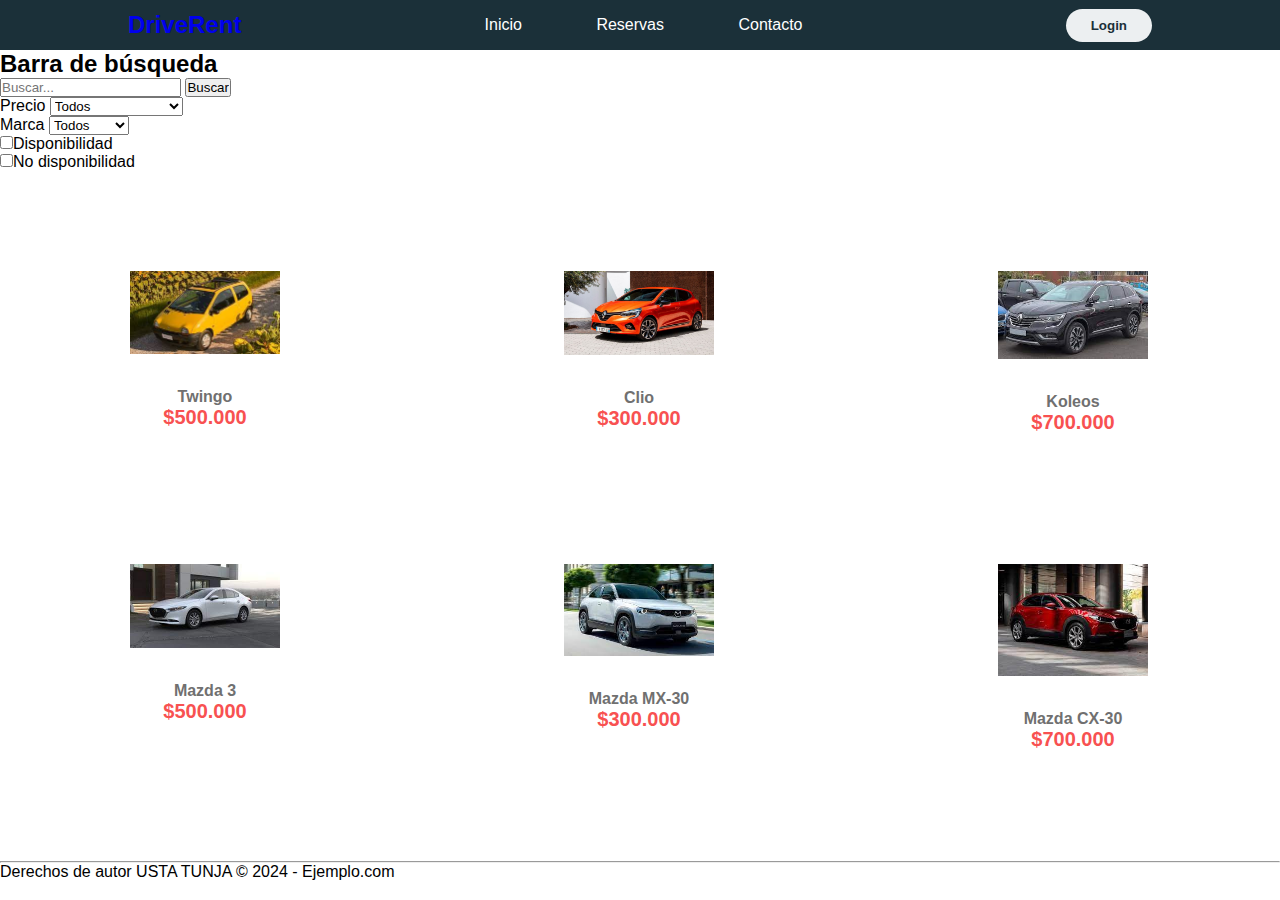
==== busqueda_vehiculos.html @ b7646c80 "Todos los archivos hasta los estilos del inicio" ====
<!DOCTYPE html>
<html lang="es">


<head>
    <meta charset="UTF-8">
    <meta name="viewport" content="width=device-width, initial-scale=1.0">
    <title>Búsqueda de vehículos</title>
    <link rel="stylesheet" href="/assets/estilos.css">
</head>

<body>
    <header class="header">
        <h2><a href="#" class="Logo">DriveRent</a></h2>

        <nav>


            <a href="index.html">Inicio</a>
            <a href="reserva_vehiculos.html">Reservas</a>
            <a href="contacto.html">Contacto</a>

        </nav>

        <a href="registro_login.html" class="btn"><button>Login</button></a>

    </header>
    <main>
        <section>

            <h2>Barra de búsqueda</h2>
            <form>
                <!-- Campo de búsqueda -->
                <input type="text" placeholder="Buscar...">
                <!-- Botón de búsqueda -->
                <input type="submit" value="Buscar">
            </form>




            <div id="resultado" class="resultado">
                <div class="album">
                    <label class="pb-2">Precio</label>
                    <select name="precio" id="precio" class="from-control">
                        <option value="Todos">Todos</option>
                        <option value="ASC">De menor a mayor</option>
                        <option value="DESC">De mayor a menor</option>
                    </select>
                </div>
            </div>

            <div class="album">
                <labe class="pb-2">Marca</labe>
                <select name="marca" id="marca" class="from-control">
                    <option value="Todos">Todos</option>
                    <option value="Marca1">Renault</option>
                    <option value="Marca2">Chevrolet</option>
                    <option value="Marca3">Mazda</option>
                </select>
            </div>

            <input type="checkbox" name="Disponibilidad">Disponibilidad<br>
            <input type="checkbox" name="No disponibilidad">No disponibilidad <br>



            <section class="contenido">



                <div id="mostrador" class="mostrador">
                    <div class="fila">
                        <div class="item" onclick="cargar(this)">
                            <div class="contenedor-foto">
                                <img src="imagenes/descarga.jpeg" alt="">
                                <p class="descripcion">Twingo</p>
                                <span class="precio">$500.000</span>
                            </div>
                        </div>

                        <div class="item" onclick="cargar(this)">
                            <div class="contenedor-foto">
                                <img src="imagenes/Clio.jpg" alt="">
                                <p class="descripcion">Clio</p>
                                <span class="precio">$300.000</span>
                            </div>
                        </div>

                        <div class="item" onclick="cargar(this)">
                            <div class="contenedor-foto">
                                <img src="imagenes/Koleos.jpeg" alt="">
                                <p class="descripcion">Koleos</p>
                                <span class="precio">$700.000</span>
                            </div>

                        </div>
                    </div>
                    <div class="fila">
                        <div class="item" onclick="cargar(this)">
                            <div class="contenedor-foto">
                                <img src="imagenes/Mazda3.jpeg" alt="">
                                <p class="descripcion">Mazda 3</p>
                                <span class="precio">$500.000</span>
                            </div>
                        </div>

                        <div class="item" onclick="cargar(this)">
                            <div class="contenedor-foto">
                                <img src="imagenes/Mazda MX-30.jpeg" alt="">
                                <p class="descripcion">Mazda MX-30</p>
                                <span class="precio">$300.000</span>
                            </div>
                        </div>

                        <div class="item" onclick="cargar(this)">
                            <div class="contenedor-foto">
                                <img src="imagenes/Mazda CX-30.jpeg" alt="">
                                <p class="descripcion">Mazda CX-30</p>
                                <span class="precio">$700.000</span>
                            </div>

                        </div>
                    </div>

                </div>

                <!-- Contenedor de item seleccionado -->
                <div class="seleccion" id="seleccion">
                    <div class="cerrar" onclick="cerrar()">
                        &#x2715
                    </div>
                    <div class="info">
                        <img src="imagenes/descarga.jpeg" alt="" id="img">
                        <h2 id="modelo">Twingo</h2>
                        <p id="descripcion">Descripción vehiculo 1</p>
                        <span class="precio" id="precio1">$ 500.000</span>

                        <div class="fila">
                            <div class="size">
                                <label for="">Color</label>
                                <select name="" id="">
                                    <option value="">Blanco</option>
                                    <option value="">Negro</option>
                                    <option value="">Rojo</option>
                                    <option value="">Gris</option>
                                </select>
                            </div>

                            <button>Reservar</button>
                        </div>


                    </div>
                </div>

            </section>
        </section>
    </main>

    <hr>

    <footer>
        <p>Derechos de autor USTA TUNJA &copy; 2024 - Ejemplo.com</p>
    </footer>
    <script src="/assets/js/script.js"></script>
</body>

</html>
---- assets/estilos.css ----
* {
    margin: 0;
    padding: 0;
    box-sizing: border-box;
    font-family: 'Roboto', sans-serif;
    text-decoration: none;
}

.contenido {

    max-width: 1100px;
    width: 100%;
    margin: 40px auto;
    display: flex;

}

.mostrador {
    width: 100%;
    transition: .5s ease;
}

.mostrador .fila {

    display: flex;
    justify-content: space-between;
    margin-bottom: 40px;

}

.mostrador .fila .item {
    max-width: 210px;
    padding: 30px;
    height: 250;
    text-align: center;
    margin: 0 10px;
    cursor: pointer;
    border-radius: 5px;
    transition: .3s;

}

.mostrador .fila .item:hover {

    background-color: #e6e6ee;


}

.mostrador .fila .item img {

    width: 100%;
    margin: 30px 0;

}

.mostrador .fila .item .descripcion {

    color: #707070;
    font-weight: bold;
}

.mostrador .fila .item .precio {
    color: #f85151;
    font-weight: bold;
    font-size: 20px;
}

.seleccion {
    transition: .5s ease;
    opacity: 0;
    width: 0%;
    border: 1px solid #ccc;
    position: relative;
    display: flex;
    flex-direction: column;
    justify-content: center;
    overflow: hidden;
}

.cerrar {

    position: absolute;
    right: 20px;
    top: 20px;
    cursor: pointer;

}

.info {

    padding: 20px;
}

.info img {

    display: block;
    margin: 30px;
    width: 80%;
}


.info h2 {

    color: #707070;
    margin-bottom: 10px;
}

.info p {

    font-size: 14px;
    color: #707070;
    margin-bottom: 10px;

}

.info .precio {

    font-size: 30px;
    font-weight: bold;
    color: #f95151;
    margin-bottom: 10px;
    display: block;
}

.info .fila {
    display: flex;
    align-items: flex-end;
}

.info .fila label {

    display: block;
    margin-bottom: 10px;
}

.info.fila select {
    width: 100px;
    font-size: 18px;
    padding: 6px;
    margin-right: 30px;
}

.info.fila button {
    height: 40px;
    border: none;
    padding: 0 10px;
    color: #fff;
    background-color: #f85151;
}

/* Login/Register */

body#login {

    /* background-image: url(../imagenes_login/fondo.jpg); */
    background-size: cover;
    background-repeat: no-repeat;
    background-position: center;
    background-attachment: fixed;

}

main#pag_login {

    width: 100%;
    padding: 20px;
    margin: auto;
    margin-top: 100px;

}

.contenedor__todo {
    width: 100%;
    max-width: 800px;
    margin: auto;
    position: relative;
}

.caja__trasera {
    width: 100%;
    padding: 10px 20px;
    display: flex;
    justify-content: center;
    -webkit-backdrop-filter: blur(10px);
    backdrop-filter: blur(10px);
    background-color: rgba(241, 9, 9, 0.877);

}


.caja__trasera div {
    margin: 100px 40px;
    color: white;
    transition: all 500ms;
}


.caja__trasera div p,
.caja__trasera button {
    margin-top: 30px;
}


.caja__trasera div h3 {
    font-weight: 400;
    font-size: 26px;
}

.caja__trasera div p {
    font-size: 16px;
    font-weight: 300;
}


.caja__trasera button {
    padding: 10px 40px;
    border: 2px solid #fff;
    font-size: 14px;
    background: transparent;
    font-weight: 600;
    cursor: pointer;
    color: white;
    outline: none;
    transition: all 300ms;
}

.caja__trasera button:hover {
    background: #fff;
    color: #ff0a00;
}

/* formularios login */



.contenedor__login-register {
    display: flex;
    align-items: center;
    width: 100%;
    max-width: 380px;
    position: relative;
    top: -185px;
    left: 10px;

    /*La transicion va despues del codigo JS*/
    transition: left 500ms cubic-bezier(0.175, 0.885, 0.320, 1.275);
}

.contenedor__login-register form {
    width: 100%;
    padding: 80px 20px;
    background: rgb(27, 48, 57);
    position: absolute;
    border-radius: 20px;

}


.contenedor__login-register form h2 {
    font-size: 30px;
    text-align: center;
    margin-bottom: 20px;
    color: #ffffff;
}

.contenedor__login-register form input {
    width: 100%;
    margin-top: 20px;
    padding: 10px;
    border: none;
    background: #f2f2f2;
    font-size: 16px;
    outline: none;
}

.contenedor__login-register form button {

    padding: 10px 40px;
    margin-top: 40px;
    border: none;
    font-size: 14px;
    background: #e22d2d;
    font-weight: 600;
    color: white;
    cursor: pointer;
    outline: none;

}

.formulario__login {
    opacity: 1;
    display: block;
}

.formulario__login {
    display: none;
}

/* trabajando en el responsive desing */

@media screen and (max-width: 850px) {

    main#login_formularios {
        margin-top: 50px;
    }

    .caja__trasera {
        max-width: 350px;
        height: 300px;
        flex-direction: column;
        margin: auto;
    }

    .caja__trasera div {
        margin: 0px;
        position: absolute;
    }


    /*Formularios*/

    .contenedor__login-register {
        top: -10px;
        left: -5px;
        margin: auto;
    }

    .contenedor__login-register form {
        position: relative;
    }
}

/*Contacto*/

body#contacto_2 {

    /* background-image: url(../imagenes_login/fondo.jpg); */
    background-size: cover;
    background-repeat: no-repeat;
    background-position: center;
    background-attachment: fixed;

}

/* .contenedor__contacto .form__contacto {
    font-weight: normal;
    font-family: sans-serif;
} */

.contenedor__contacto .form__contacto {
    background: #ccc;
    width: 100%;
    max-width: 700px;
    margin: auto;
    padding: 5px 35px;
    margin-top: 35px;
    padding-bottom: 30px;
    border-radius: 3px;
}

.contenedor__contacto .form__contacto div {
    background: #ccc;
    width: 100%;
    max-width: 700px;
    margin: auto;
    padding: 5px 5px;
    margin-top: 10px;
    padding-bottom: 10px;
    border-radius: 3px;
}

.contenedor__contacto .form__contacto .form-label {
    display: block;
    font-size: 25px;
    text-align: left;
    margin-bottom: 20px;
    color: #ff0a00;
    padding: 14px 0px;

}

.contenedor__contacto .form__contacto .form-textarea {
    background-color: #e6e6ee;
    border: none;
    outline: none;
    border-bottom: 2px solid #ff0a00;
    width: 100%;
    padding: 12px;
    margin-bottom: 20px;
    border-radius: 2px;
    font-size: 14px;
    color: #fff;
    font-family: 'Roboto', sans-serif;
}

.contenedor__contacto .form__contacto .form-input {
    background-color: #e6e6ee;
    border: none;
    outline: none;
    border-bottom: 2px solid #ff0a00;
    width: 100%;
    padding: 12px;
    margin-bottom: 20px;
    border-radius: 2px;
    font-size: 14px;
    color: #fff;
    font-family: 'Roboto', sans-serif;
}

.contenedor__contacto .form__contacto .form-textarea {
    resize: vertical;
    max-height: 150px;
    min-height: 50px;
}

.contenedor__contacto .form__contacto .btn_sumbit_contacto {

    padding: 10px 40px;
    border: 2px solid #ff0a00;
    font-size: 14px;
    background: transparent;
    font-weight: 600;
    cursor: pointer;
    color: #ff0a00;
    outline: none;
    transition: all 300ms;

}

.contenedor__contacto .form__contacto .btn_sumbit_contacto:hover {
    background: #ff0a00;
    color: #fff;
}

/* Nav-var */

body {
    background-color: #FFFFFF;
}

.header {

    z-index: 10;
    width: 100%;
    display: flex;
    justify-content: space-between;
    align-items: center;
    background-color: #1b3039;
    align-items: center;
    height: 50px;
    padding: 5px 10%;
}

nav a {
    display: inline-block;
    text-decoration: none;
    color: #fff;
    margin: 0 20px;
    padding: 5px 15px;
    border-radius: 30px;

    transition: all 0.3s ease 0s;

}

nav a:hover {
    background-color: #fff;
    color: #000;
    transform: scale(1.1);
}



.header .btn button {
    margin-left: 20px;
    font-weight: 700;
    color: #1b3039;
    padding: 9px 25px;
    background: #eceff1;
    border: none;
    border-radius: 50px;
    cursor: pointer;
    transition: all 0.3s ease 0s;
}

.header .btn button:hover {
    background-color: #e2f1f8;
    color: #f95151;
    transform: scale(1.1);
}

/* Video Vg */

section#cajaVg {
    display: flex;
    flex-direction: column;
    align-items: center;
    padding: 110px 100px;

}

@media (max-width: 1000px) {
    section {
        padding: 100px 50px;
    }
}

@media (max-width: 600px) {
    section {
        padding: 125px 30px;
    }
}

@media (max-width: 700px) {
    .header {
        flex-direction: column;
    }

}

.cajaVg {

    position: relative;
    justify-content: center;
    min-height: 100vh;
    color: #fff;
    text-align: center;
}

.cajaVg video {
    position: absolute;
    left: 0;
    top: 0;
    width: 100%;
    height: 100%;
    object-fit: cover;
    z-index: -1;

}

.cajaVg h1 {
    margin-bottom: 15px;
    font-size: 65px;
    text-transform: uppercase;
    text-shadow: 0 2px 2px rgba(0, 0, 0, 0.5);
}

.cajaVg h3 {
    margin-bottom: 40px;
    font-size: 25px;
}

.cajaVg .section a.CajaBtn {

    padding: 15px 35px;
    background-color: transparent;
    border-radius: 50px;
    color: #fff;
    text-transform: uppercase;
    border: 4px solid #fff;
    transition: all .5s;
}
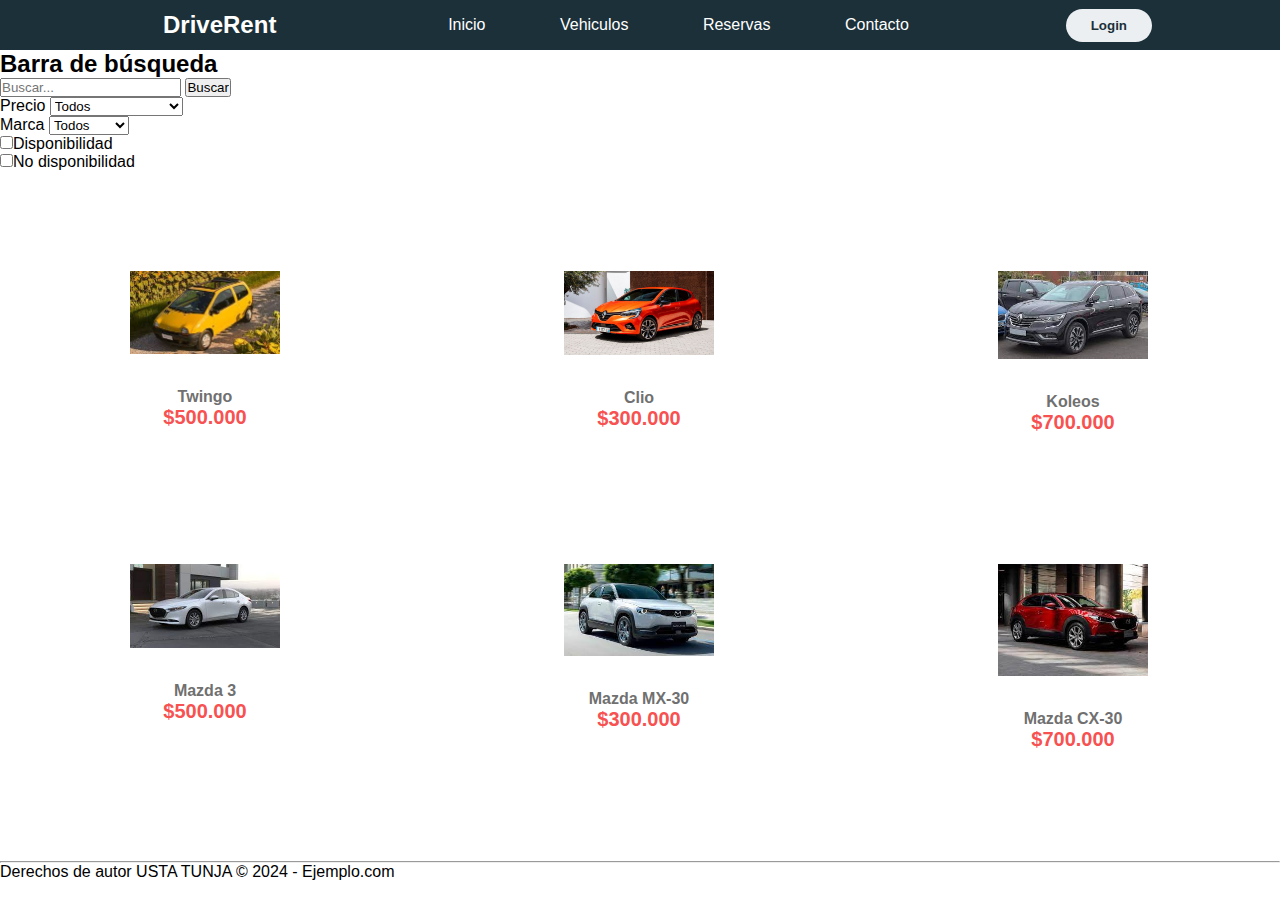
==== commit 7bca5343: "Cambios en la reserva de vehiculos" ====
--- a/busqueda_vehiculos.html
+++ b/busqueda_vehiculos.html
@@ -17,6 +17,7 @@
 
 
             <a href="index.html">Inicio</a>
+            <a href="busqueda_vehiculos.html">Vehiculos</a>
             <a href="reserva_vehiculos.html">Reservas</a>
             <a href="contacto.html">Contacto</a>
 
--- a/assets/estilos.css
+++ b/assets/estilos.css
@@ -470,7 +470,17 @@
     transform: scale(1.1);
 }
 
-
+h2 a {
+
+    display: inline-block;
+    text-decoration: none;
+    color: #fff;
+    margin: 0 20px;
+    padding: 5px 15px;
+    border-radius: 30px;
+    transition: all 0.3s ease 0s;
+
+}
 
 .header .btn button {
     margin-left: 20px;
@@ -551,7 +561,7 @@
     font-size: 25px;
 }
 
-.cajaVg .section a.CajaBtn {
+section a.CajaBtn {
 
     padding: 15px 35px;
     background-color: transparent;
@@ -560,4 +570,42 @@
     text-transform: uppercase;
     border: 4px solid #fff;
     transition: all .5s;
+}
+
+/* estilos reservas */
+
+.contenido .btn_reserva {
+    padding: 10px 20px;
+    border: 2px solid #ff0a00;
+    font-size: 14px;
+    background: transparent;
+    font-weight: 600;
+    cursor: pointer;
+    color: #ff0a00;
+    outline: none;
+    transition: all 300ms;
+}
+
+.contenido .btn_reserva {
+    background: #ff0a00;
+    color: #fff;
+}
+
+.titulo_estado_reserva {
+    padding: 10px 20px;
+    border: 2px solid #ff0a00;
+    font-size: 14px;
+    background: transparent;
+    font-weight: 600;
+    cursor: pointer;
+    color: #ff0a00;
+    outline: none;
+    transition: all 300ms;
+
+}
+
+.titulo_estado_reserva {
+    background: #ff0a00;
+    color: #fff;
+
 }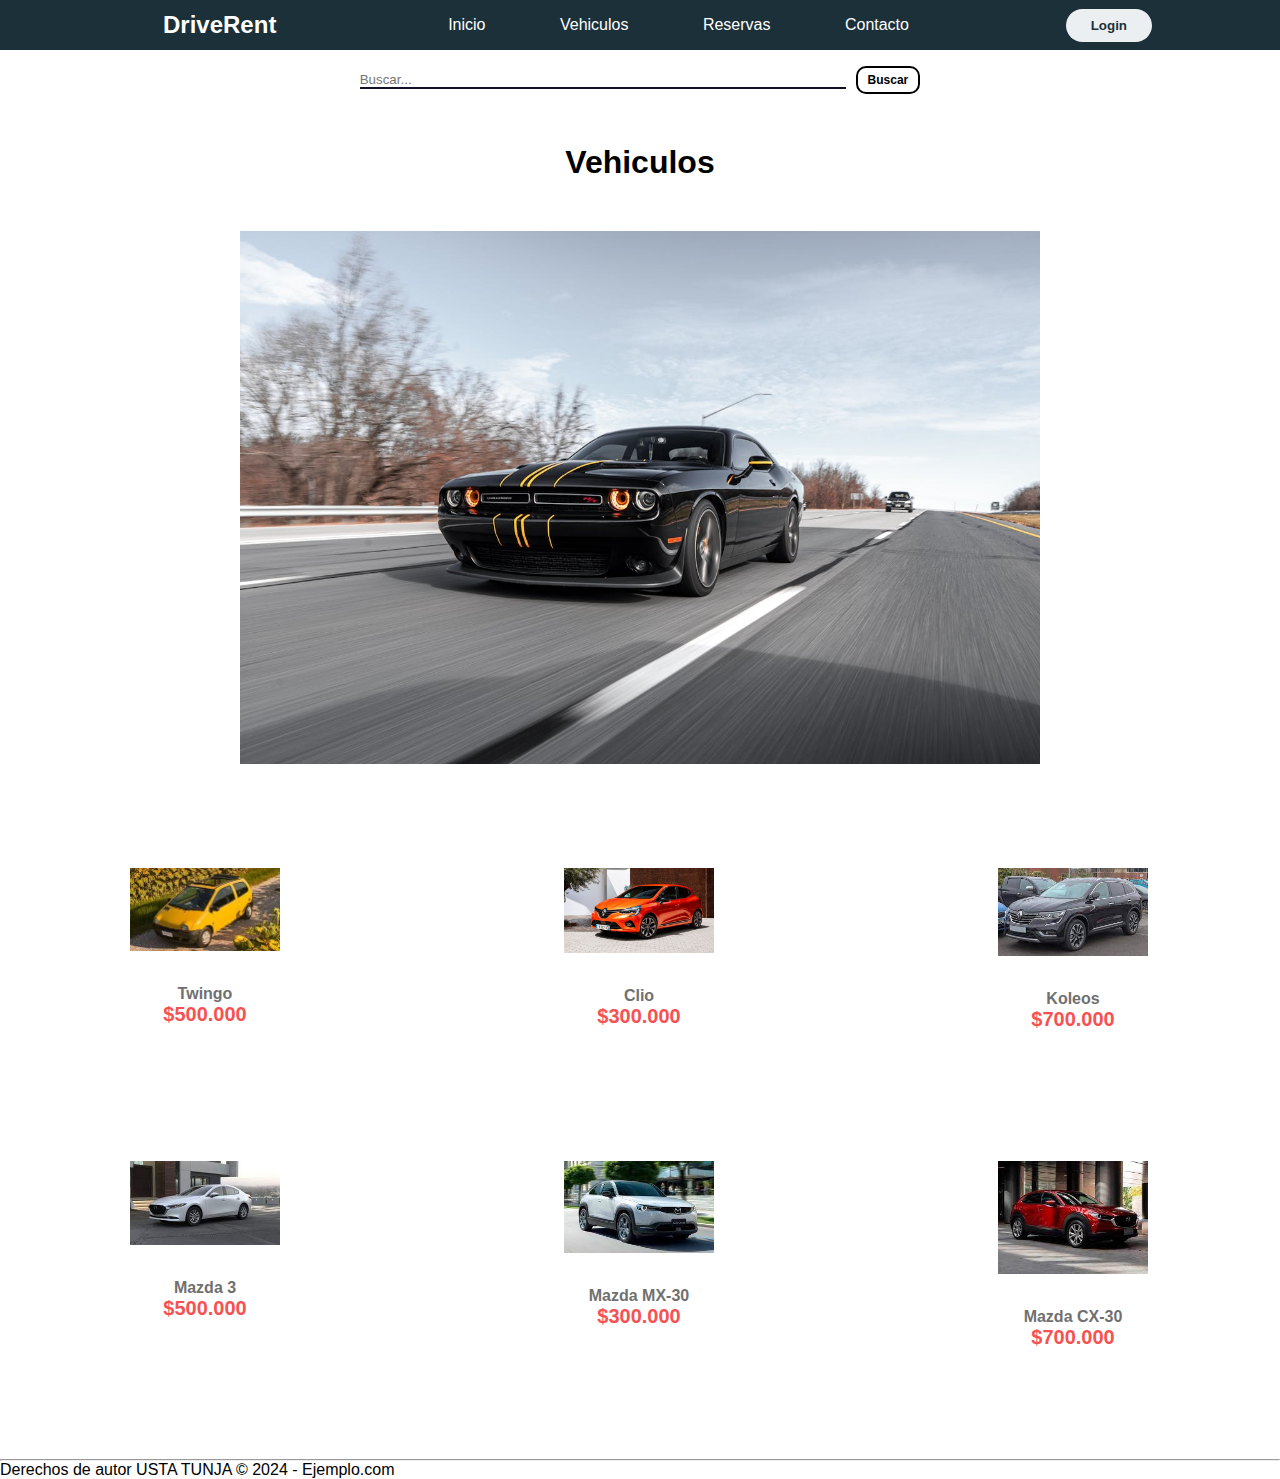
==== commit d0d98eb8: "Estilos de barra de tareas y slider" ====
--- a/busqueda_vehiculos.html
+++ b/busqueda_vehiculos.html
@@ -26,20 +26,20 @@
         <a href="registro_login.html" class="btn"><button>Login</button></a>
 
     </header>
+
     <main>
+
+        <div class="contenedor-busqueda">
+            <div id="barra-busqueda">
+                <input type="search" id="buscar-input" placeholder="Buscar...">
+                <button id="buscarBtn">Buscar</button>
+            </div>
+        </div>
+
         <section>
 
-            <h2>Barra de búsqueda</h2>
-            <form>
-                <!-- Campo de búsqueda -->
-                <input type="text" placeholder="Buscar...">
-                <!-- Botón de búsqueda -->
-                <input type="submit" value="Buscar">
-            </form>
 
-
-
-
+            <!-- 
             <div id="resultado" class="resultado">
                 <div class="album">
                     <label class="pb-2">Precio</label>
@@ -63,6 +63,22 @@
 
             <input type="checkbox" name="Disponibilidad">Disponibilidad<br>
             <input type="checkbox" name="No disponibilidad">No disponibilidad <br>
+
+ -->
+            <section class="slider">
+
+                <h2>Vehiculos</h2>
+
+                <div class="slider-frame">
+                    <ul>
+                        <li><img src="imagenes_slider/slider1.jpg" alt=""></li>
+                        <li><img src="imagenes_slider/slider2.jpg" alt=""></li>
+                        <li><img src="imagenes_slider/slider3.jpg" alt=""></li>
+                        <li><img src="imagenes_slider/slider4.jpg" alt=""></li>
+                    </ul>
+                </div>
+
+            </section>
 
 
 
--- a/assets/estilos.css
+++ b/assets/estilos.css
@@ -4,6 +4,7 @@
     box-sizing: border-box;
     font-family: 'Roboto', sans-serif;
     text-decoration: none;
+
 }
 
 .contenido {
@@ -608,4 +609,121 @@
     background: #ff0a00;
     color: #fff;
 
+}
+
+/* Barra de busqueda */
+
+.contenedor-busqueda {
+    width: 95%;
+    margin: 0 auto;
+
+    position: relative;
+    justify-content: center;
+    text-align: center;
+}
+
+#barra-busqueda {
+    margin: 1em 0;
+}
+
+#barra-busqueda input {
+    outline: none;
+    border: none;
+    background-color: transparent;
+    width: 40%;
+    border-bottom: 2px solid #110f29;
+    padding: 1em 0.3;
+
+}
+
+#barra-busqueda input:focus {
+    border-bottom-color: #ff0a00;
+
+}
+
+#barra-busqueda button {
+    padding: 5px 10px;
+    margin-left: 5px;
+    border: 2px solid #000000;
+    border-radius: 10px;
+    font-size: 12px;
+    background: transparent;
+    font-weight: 600;
+    cursor: pointer;
+    color: rgb(0, 0, 0);
+    outline: none;
+    transition: all 300ms;
+
+}
+
+
+#barra-busqueda button:hover {
+    background: #fff;
+    color: #ff0a00;
+}
+
+/* Slider */
+
+.slider h2 {
+    text-align: center;
+    margin-top: 50px;
+    font-size: 2rem;
+}
+
+.slider-frame {
+    width: 800px;
+    height: auto;
+    margin: 50px auto 0;
+    overflow: hidden;
+}
+
+.slider-frame ul {
+    display: flex;
+    padding: 0;
+    width: 400%;
+
+    animation: slide 20s infinite alternate ease-in-out;
+}
+
+.slider-frame li {
+    width: 100%;
+    list-style: none;
+}
+
+.slider-frame img {
+    width: 100%;
+}
+
+@keyframes slide {
+    0% {
+        margin-left: 0;
+    }
+
+    20% {
+        margin-left: 0;
+    }
+
+    25% {
+        margin-left: -100%;
+    }
+
+    45% {
+        margin-left: -100%;
+    }
+
+    50% {
+        margin-left: -200%;
+    }
+
+    70% {
+        margin-left: -200%;
+    }
+
+    75% {
+        margin-left: -300%;
+    }
+
+    100% {
+        margin-left: -300%;
+    }
 }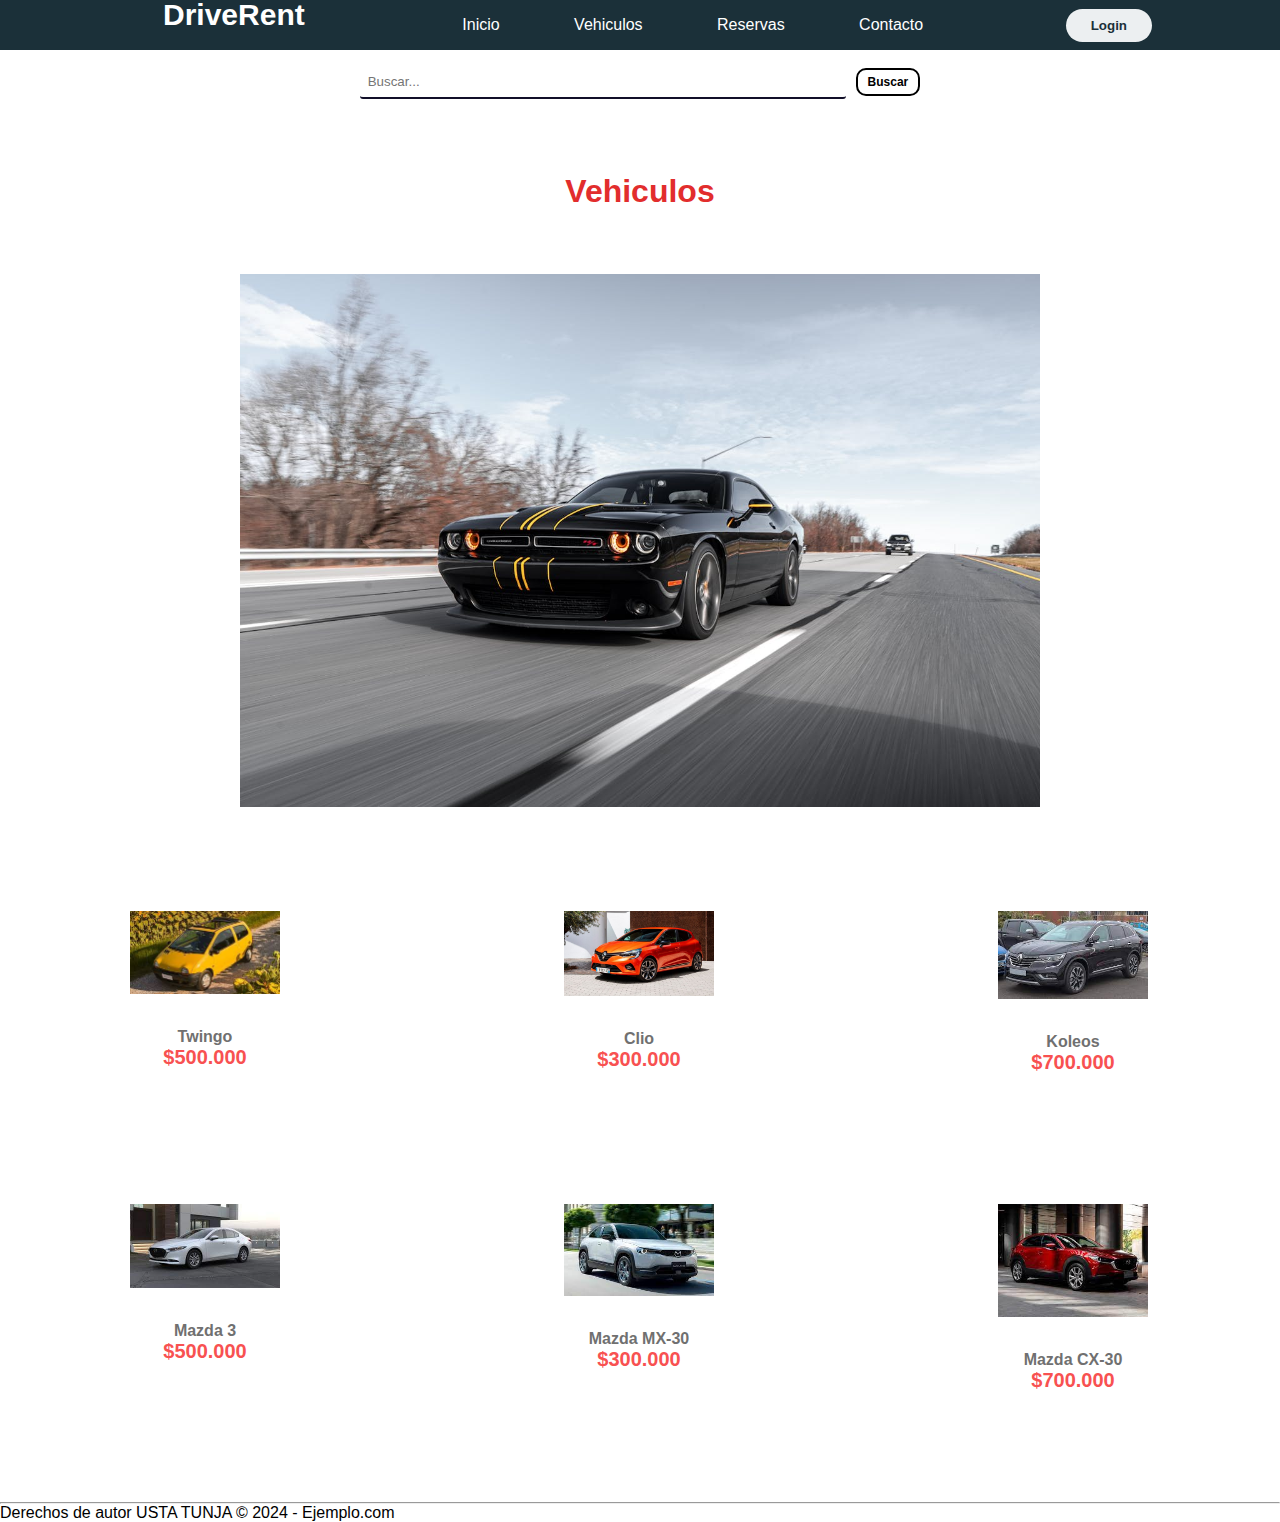
==== commit 844768cc: "varios cambios" ====
--- a/busqueda_vehiculos.html
+++ b/busqueda_vehiculos.html
@@ -164,7 +164,7 @@
                                 </select>
                             </div>
 
-                            <button>Reservar</button>
+                            <a href="fecha_hora.html"><button>Reservar</button></a>
                         </div>
 
 
--- a/assets/estilos.css
+++ b/assets/estilos.css
@@ -179,6 +179,7 @@
 }
 
 .caja__trasera {
+
     width: 100%;
     padding: 10px 20px;
     display: flex;
@@ -294,7 +295,7 @@
     display: block;
 }
 
-.formulario__login {
+.formulario__register {
     display: none;
 }
 
@@ -391,7 +392,7 @@
     margin-bottom: 20px;
     border-radius: 2px;
     font-size: 14px;
-    color: #fff;
+    color: #000;
     font-family: 'Roboto', sans-serif;
 }
 
@@ -405,7 +406,7 @@
     margin-bottom: 20px;
     border-radius: 2px;
     font-size: 14px;
-    color: #fff;
+    color: #000;
     font-family: 'Roboto', sans-serif;
 }
 
@@ -501,6 +502,8 @@
     transform: scale(1.1);
 }
 
+
+
 /* Video Vg */
 
 section#cajaVg {
@@ -573,43 +576,6 @@
     transition: all .5s;
 }
 
-/* estilos reservas */
-
-.contenido .btn_reserva {
-    padding: 10px 20px;
-    border: 2px solid #ff0a00;
-    font-size: 14px;
-    background: transparent;
-    font-weight: 600;
-    cursor: pointer;
-    color: #ff0a00;
-    outline: none;
-    transition: all 300ms;
-}
-
-.contenido .btn_reserva {
-    background: #ff0a00;
-    color: #fff;
-}
-
-.titulo_estado_reserva {
-    padding: 10px 20px;
-    border: 2px solid #ff0a00;
-    font-size: 14px;
-    background: transparent;
-    font-weight: 600;
-    cursor: pointer;
-    color: #ff0a00;
-    outline: none;
-    transition: all 300ms;
-
-}
-
-.titulo_estado_reserva {
-    background: #ff0a00;
-    color: #fff;
-
-}
 
 /* Barra de busqueda */
 
@@ -726,4 +692,149 @@
     100% {
         margin-left: -300%;
     }
+}
+
+
+/* estilos reservas */
+
+body#reserva {
+
+    /* background-image: url(../imagenes_login/fondo.jpg); */
+    background-size: cover;
+    background-repeat: no-repeat;
+    background-position: center;
+    background-attachment: fixed;
+
+}
+
+/* .contenedor__contacto .form__contacto {
+    font-weight: normal;
+    font-family: sans-serif;
+} */
+
+.contenedor__reserva .form__reserva {
+    background: #ccc;
+    width: 100%;
+    max-width: 700px;
+    margin: auto;
+    padding: 5px 35px;
+    margin-top: 35px;
+    padding-bottom: 30px;
+    border-radius: 3px;
+}
+
+.contenedor__reserva .form__reserva div {
+    background: #ccc;
+    width: 100%;
+    max-width: 700px;
+    margin: auto;
+    padding: 5px 5px;
+    margin-top: 10px;
+    padding-bottom: 10px;
+    border-radius: 3px;
+}
+
+.contenedor__reserva .form__reserva .form-label {
+    display: block;
+    font-size: 25px;
+    text-align: left;
+    margin-bottom: 20px;
+    color: #1b3039;
+    padding: 14px 0px;
+
+}
+
+.contenedor__reserva .form__reserva .form-input {
+    background-color: #e6e6ee;
+    border: none;
+    outline: none;
+    border-bottom: 2px solid #1b3039;
+    width: 100%;
+    padding: 12px;
+    margin-bottom: 20px;
+    border-radius: 2px;
+    font-size: 14px;
+    color: #fff;
+    font-family: 'Roboto', sans-serif;
+}
+
+.contenedor__reserva .form__reserva .btn_sumbit_reserva {
+
+    padding: 10px 40px;
+    border: 2px solid #1b3039;
+    font-size: 14px;
+    background: transparent;
+    font-weight: 600;
+    cursor: pointer;
+    color: #1b3039;
+    outline: none;
+    transition: all 300ms;
+
+}
+
+.contenedor__reserva .form__reserva .btn_sumbit_reserva:hover {
+    background: #1b3039;
+    color: #fff;
+}
+
+/* estilos fecha y hora */
+
+
+.contenedor__fecha_hora {
+    background: #ccc;
+    width: 100%;
+    max-width: 700px;
+    margin: auto;
+    padding: 5px 35px;
+    margin-top: 35px;
+    padding-bottom: 30px;
+    border-radius: 3px;
+}
+
+
+h2 {
+    display: block;
+    font-size: 30px;
+    text-align: center;
+    margin-bottom: 20px;
+    color: #e22d2d;
+    padding: 14px 0px;
+
+}
+
+label#fecha {
+    display: block;
+    font-size: 20px;
+    text-align: left;
+    margin-bottom: 5px;
+    color: #ff0a00;
+    padding: 10px 0px;
+
+}
+
+input {
+
+    padding: 8px;
+    margin-bottom: 10px;
+    width: calc(100% - 16px);
+    box-sizing: border-box;
+    border: 1px solid #ccc;
+    border-radius: 3px;
+}
+
+input[type="submit"] {
+    padding: 10px 40px;
+    border: 2px solid #ff0a00;
+    font-size: 14px;
+    background: transparent;
+    font-weight: 600;
+    cursor: pointer;
+    color: #ff0a00;
+    outline: none;
+    transition: all 300ms;
+}
+
+input[type="submit"]:hover {
+    background: #fff;
+    color: #ff0a00;
 }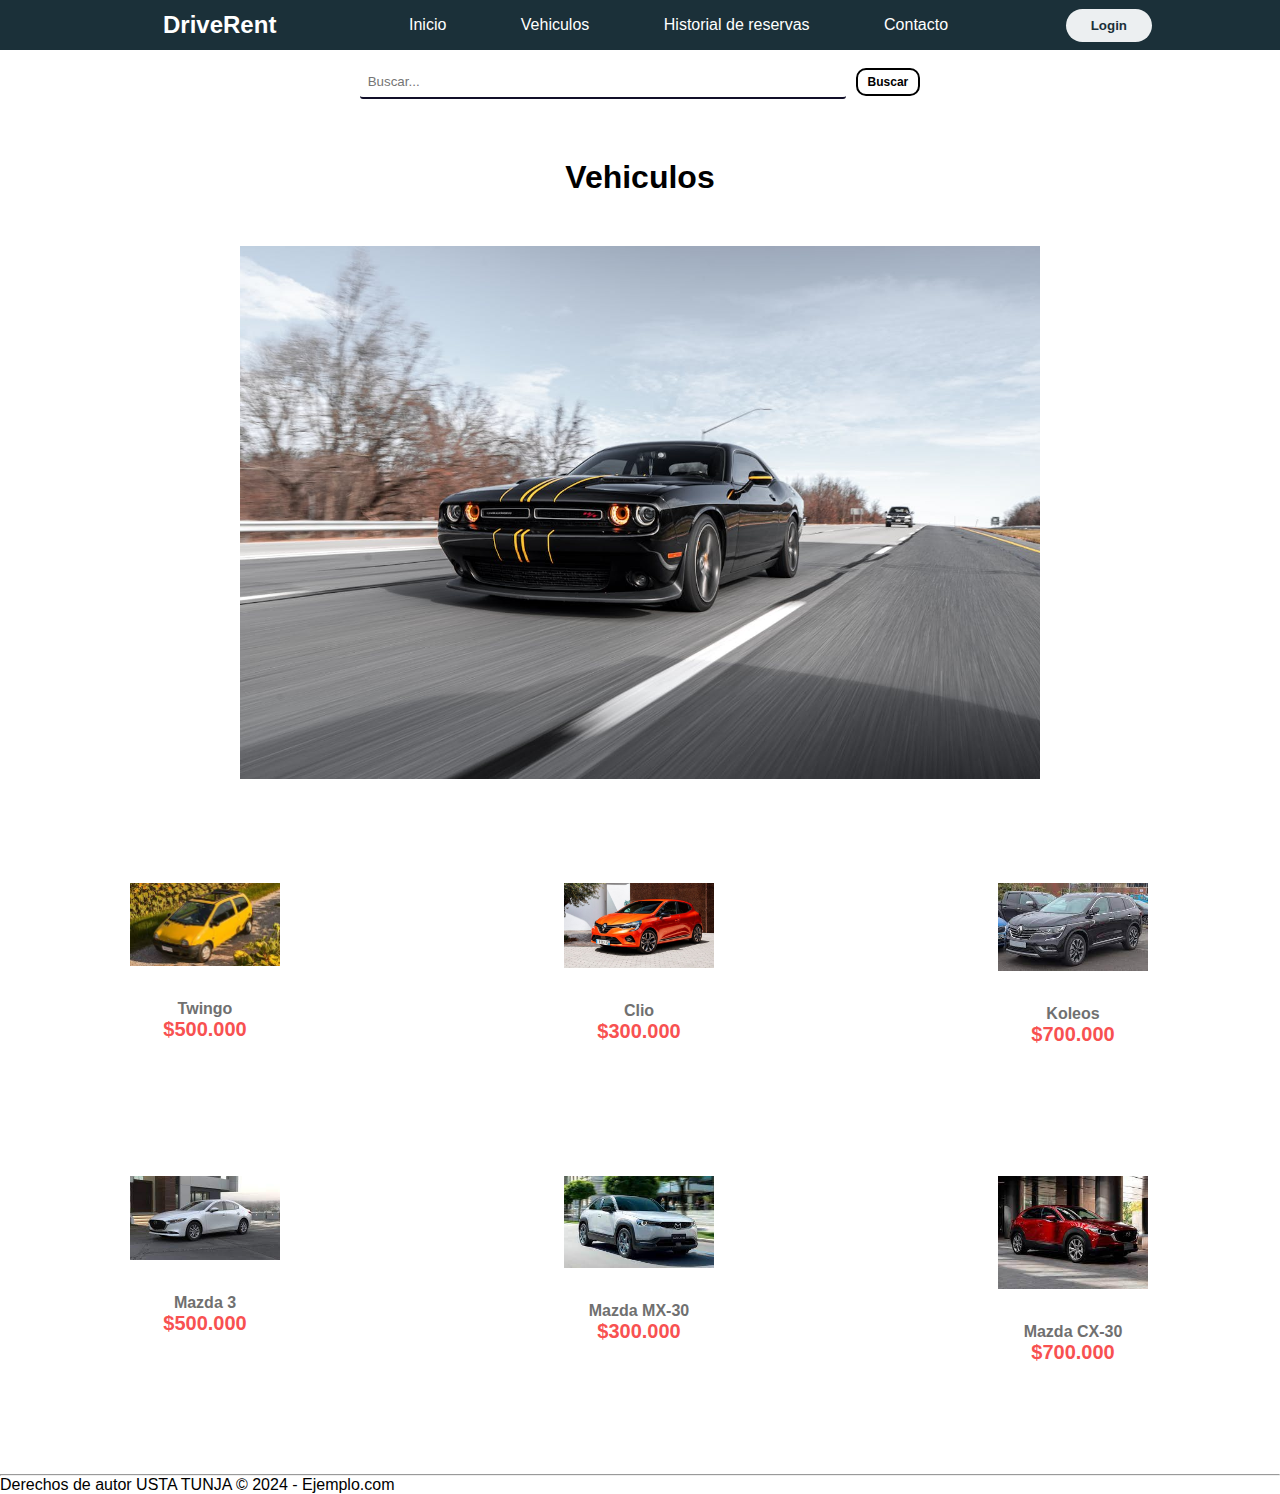
==== commit b61fcd8e: "se logro" ====
--- a/busqueda_vehiculos.html
+++ b/busqueda_vehiculos.html
@@ -18,7 +18,7 @@
 
             <a href="index.html">Inicio</a>
             <a href="busqueda_vehiculos.html">Vehiculos</a>
-            <a href="reserva_vehiculos.html">Reservas</a>
+            <a href="reserva_vehiculos.html">Historial de reservas</a>
             <a href="contacto.html">Contacto</a>
 
         </nav>
@@ -152,20 +152,25 @@
                         <h2 id="modelo">Twingo</h2>
                         <p id="descripcion">Descripción vehiculo 1</p>
                         <span class="precio" id="precio1">$ 500.000</span>
+                        <form id="formulario__seleccionado" action="fecha_hora.html">
+                            <div class="fila">
+                                <div class="size">
 
-                        <div class="fila">
-                            <div class="size">
-                                <label for="">Color</label>
-                                <select name="" id="">
-                                    <option value="">Blanco</option>
-                                    <option value="">Negro</option>
-                                    <option value="">Rojo</option>
-                                    <option value="">Gris</option>
-                                </select>
+                                    <label for="opciones">Selecciona una opción:</label><br>
+                                    <select id="opciones" name="opciones">
+                                        <option value="opcion1">Opción 1</option>
+                                        <option value="opcion2">Opción 2</option>
+                                        <option value="opcion3">Opción 3</option>
+                                    </select><br>
+
+                                    <label for="aceptoTerminos">Acepto los términos y condiciones</label>
+                                    <input type="checkbox" id="aceptoTerminos" name="aceptoTerminos" required>
+
+                                    <input type="submit" value="Enviar">
+                                </div>
+
                             </div>
-
-                            <a href="fecha_hora.html"><button>Reservar</button></a>
-                        </div>
+                        </form>
 
 
                     </div>
--- a/assets/estilos.css
+++ b/assets/estilos.css
@@ -694,25 +694,10 @@
     }
 }
 
-
-/* estilos reservas */
-
-body#reserva {
-
-    /* background-image: url(../imagenes_login/fondo.jpg); */
-    background-size: cover;
-    background-repeat: no-repeat;
-    background-position: center;
-    background-attachment: fixed;
-
-}
-
-/* .contenedor__contacto .form__contacto {
-    font-weight: normal;
-    font-family: sans-serif;
-} */
-
-.contenedor__reserva .form__reserva {
+/* estilos fecha y hora */
+
+
+.contenedor__fecha_hora {
     background: #ccc;
     width: 100%;
     max-width: 700px;
@@ -723,76 +708,8 @@
     border-radius: 3px;
 }
 
-.contenedor__reserva .form__reserva div {
-    background: #ccc;
-    width: 100%;
-    max-width: 700px;
-    margin: auto;
-    padding: 5px 5px;
-    margin-top: 10px;
-    padding-bottom: 10px;
-    border-radius: 3px;
-}
-
-.contenedor__reserva .form__reserva .form-label {
-    display: block;
-    font-size: 25px;
-    text-align: left;
-    margin-bottom: 20px;
-    color: #1b3039;
-    padding: 14px 0px;
-
-}
-
-.contenedor__reserva .form__reserva .form-input {
-    background-color: #e6e6ee;
-    border: none;
-    outline: none;
-    border-bottom: 2px solid #1b3039;
-    width: 100%;
-    padding: 12px;
-    margin-bottom: 20px;
-    border-radius: 2px;
-    font-size: 14px;
-    color: #fff;
-    font-family: 'Roboto', sans-serif;
-}
-
-.contenedor__reserva .form__reserva .btn_sumbit_reserva {
-
-    padding: 10px 40px;
-    border: 2px solid #1b3039;
-    font-size: 14px;
-    background: transparent;
-    font-weight: 600;
-    cursor: pointer;
-    color: #1b3039;
-    outline: none;
-    transition: all 300ms;
-
-}
-
-.contenedor__reserva .form__reserva .btn_sumbit_reserva:hover {
-    background: #1b3039;
-    color: #fff;
-}
-
-/* estilos fecha y hora */
-
-
-.contenedor__fecha_hora {
-    background: #ccc;
-    width: 100%;
-    max-width: 700px;
-    margin: auto;
-    padding: 5px 35px;
-    margin-top: 35px;
-    padding-bottom: 30px;
-    border-radius: 3px;
-}
-
-
-h2 {
+
+h2#titulo_fh {
     display: block;
     font-size: 30px;
     text-align: center;
@@ -837,4 +754,94 @@
 input[type="submit"]:hover {
     background: #fff;
     color: #ff0a00;
+}
+
+/* estilos reservas vehiculos */
+
+.cajita_grande {
+    display: flex;
+    justify-content: center;
+    align-items: center;
+    width: 100%;
+    margin-top: 30px;
+    border-radius: 15px;
+}
+
+
+.caja_reserva {
+    width: 1000px;
+    border: 1px solid #ccc;
+    padding: 10px 20px;
+    border-radius: 15px;
+
+}
+
+.contenedor__general {
+    display: flex;
+    flex-direction: column;
+
+}
+
+.item_reserva {
+    margin: 5px;
+    padding: 10px;
+    background-color: #f0f0f0;
+    border-radius: 15px;
+}
+
+.item_reserva img {
+    width: 300px;
+    height: auto;
+    margin-right: 10px;
+    border-radius: 15px;
+}
+
+.item_reserva p {
+    flex: 1;
+    text-align: center;
+    line-height: 1.5px;
+}
+
+/* opciones de vehiculo */
+
+.formulario__seleccionado {
+    display: flex;
+    justify-content: center;
+    align-items: center;
+    background-color: #fff;
+    padding: 20px;
+    border-radius: 10px;
+    box-shadow: 0px 0px 10px rgba(0, 0, 0, 0.1);
+    max-width: 400px;
+    width: 100%;
+
+}
+
+select {
+    width: 100%;
+    padding: 10px;
+    margin-top: 5px;
+    margin-bottom: 10px;
+    border: 1px solid #ccc;
+    border-radius: 5px;
+    transition: border-color 0.3s ease;
+}
+
+select:focus {
+    outline: none;
+    border-color: #ff0a00;
+}
+
+.checkbox-container {
+    display: inline;
+    align-items: center;
+}
+
+.checkbox-container label {
+    margin-left: 5px;
+}
+
+.error-message {
+    color: #ff0000;
+    margin-top: 10px;
 }